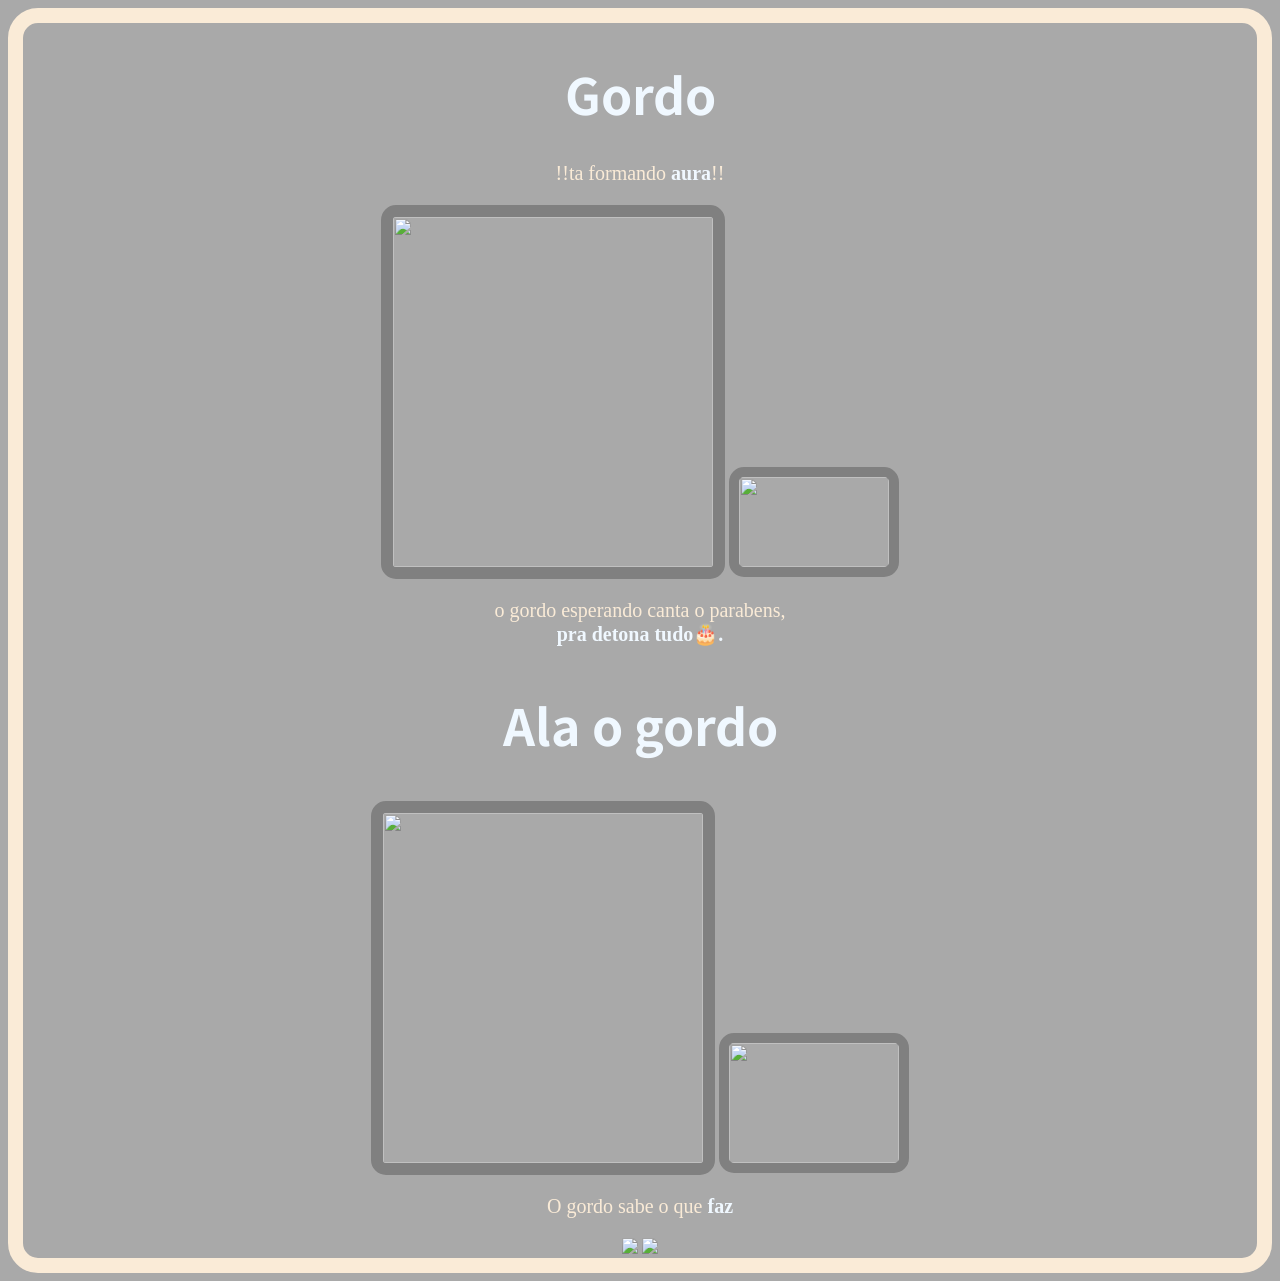
==== nivel2.html @ 1361e2f8 "Add files via upload" ====
<!DOCTYPE html>
<html lang="pt-BR">
<head>
  <meta charset="UTF-8">
  <meta name="athour" name="vih">
  <title>nivel</title>
  <link rel="stylesheet" href="nivel2.css">
  <link rel="preconnect" href="https://fonts.googleapis.com">
  <link rel="preconnect" href="https://fonts.gstatic.com" crossorigin>
  <link href="https://fonts.googleapis.com/css2?family=Archivo+Black&family=Black+Ops+One&family=Noto+Sans+KR:wght@100..900&family=Noto+Serif:ital,wght@0,100..900;1,100..900&family=Passion+One:wght@400;700;900&family=Roboto+Slab:wght@100..900&display=swap" rel="stylesheet">
</head>
<body>
  <main>
    <header>
  <h1>
    Gordo
  </h1>
      <p>
        !!ta formando <strong>aura</strong>!!
      </p>
      </header>
    <section>
    <img class="caixa1" src="imagens/arthur1.png" width="320px" height="350px">
      <img class="caixa2" class="caixa1" src="imagens/gatinho1.png" width="150" height="90">
      <p>o gordo esperando canta o parabens,<br>
        <strong>pra detona tudo🎂.</strong></p>
      </section>
    <section>
      <h2>Ala o gordo</h2>
      <img class="caixa3" src="imagens/arthur2.png" width="320px" height="350px">
      <img class="caixa4" src="imagens/gatinho2.png" width="170px" height="120px">
      <p>O gordo sabe o que <strong>faz</strong></p>
    </section>
    <section>
      <img src="imagens/gatinho3.png" width="150px">
      <img src="imagens/gatinho4.png" width="155px">
    </section>
  </main>
</body>
</html>
---- nivel2.css ----
body {
  display: flex;
  flex-direction: column;
  justify-content: center;
  align-items: center;
  text-align: center;
  
  border: antiquewhite solid 15px;
  border-radius: 30px;
  background-color: darkgrey;
}
.caixa1 {
  border: gray solid 12px;
  border-radius: 15px;
}
.caixa2{
  border: gray solid 10px;
  border-radius: 15px;
}
.caixa3 {
  border: gray solid 12px;
  border-radius: 15px;
}
.caixa4 {
  border: gray solid 10px;
  border-radius: 15px;
}
p {
  color: antiquewhite;
  font-size: 20px;
}
strong {
  color: aliceblue;
}
h1 {
  font-family: "Noto Sans KR", sans-serif;
  font-optical-sizing: auto;
  font-weight: <weight>;
  font-style: normal;
  color: aliceblue;
  font-size: 50px;
}
h2 {
    font-family: "Noto Sans KR", sans-serif;
  font-optical-sizing: auto;
  font-weight: <weight>;
  font-style: normal;
  color: aliceblue;
  font-size: 50px;
}
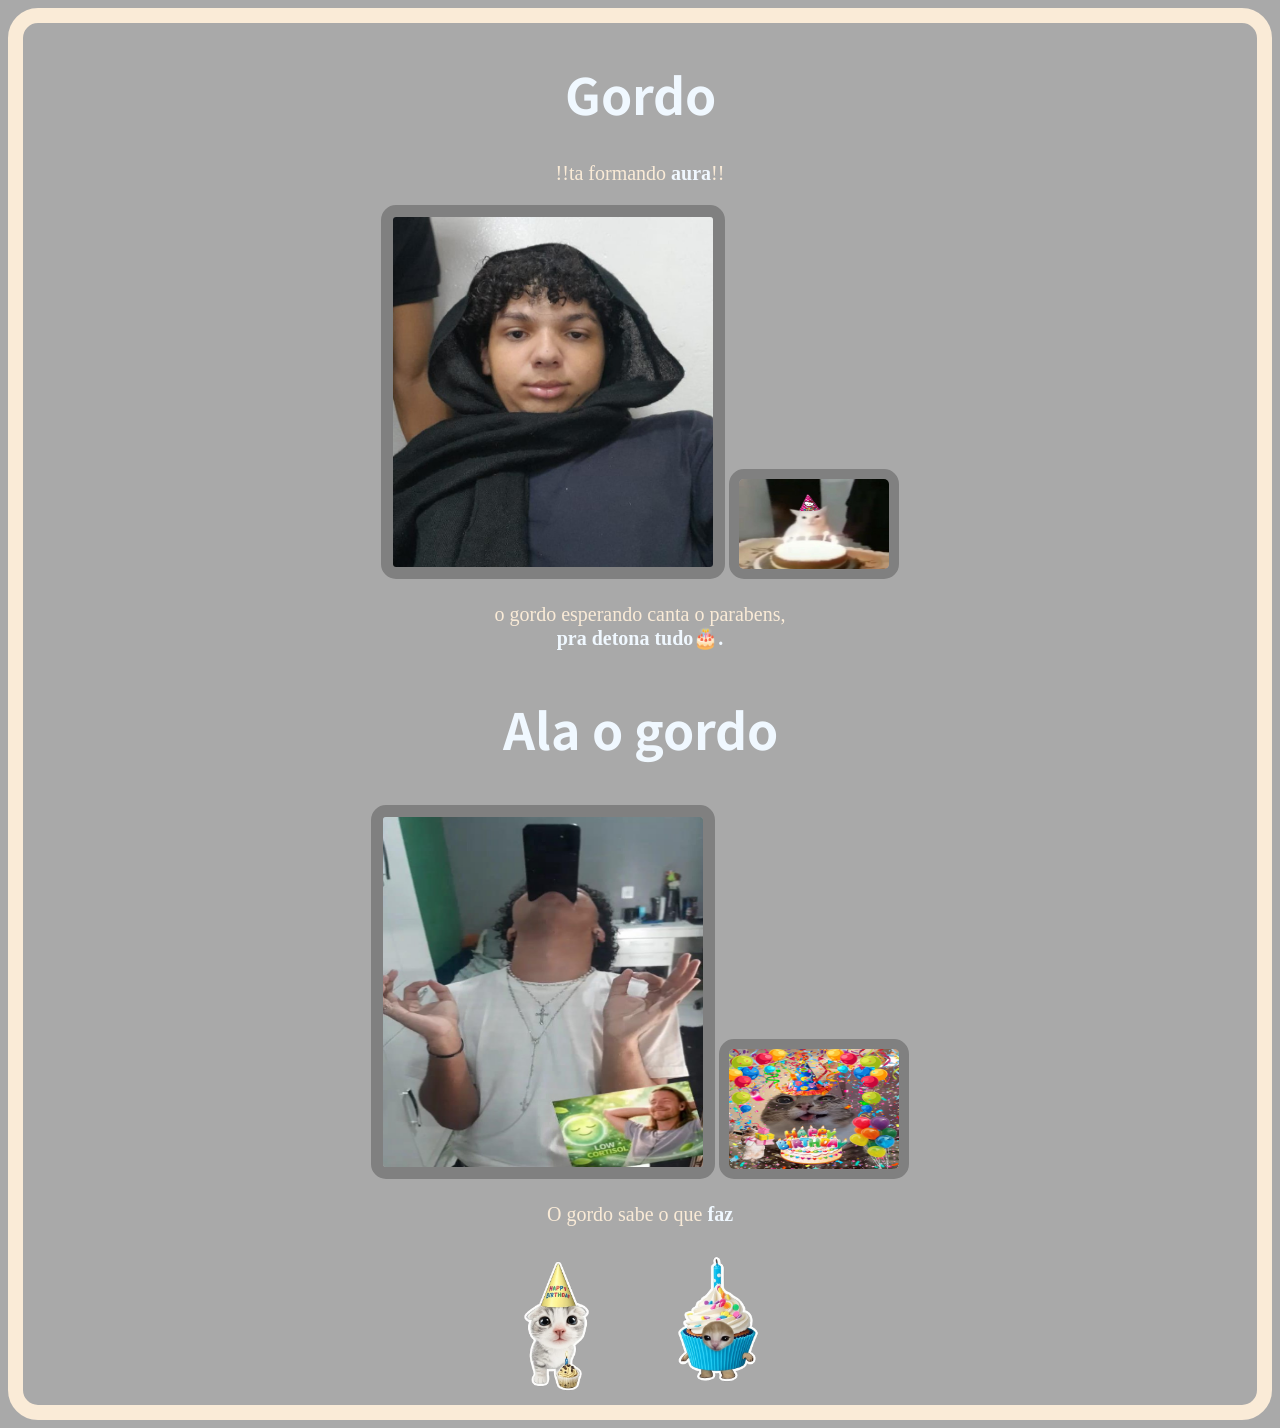
==== commit a2ca0970: "Add files via upload" ====
--- a/nivel2.html
+++ b/nivel2.html
@@ -2,6 +2,7 @@
 <html lang="pt-BR">
 <head>
   <meta charset="UTF-8">
+  <meta name="viewport" content="width=device-width,initial-scale=1.0">
   <meta name="athour" name="vih">
   <title>nivel</title>
   <link rel="stylesheet" href="nivel2.css">
